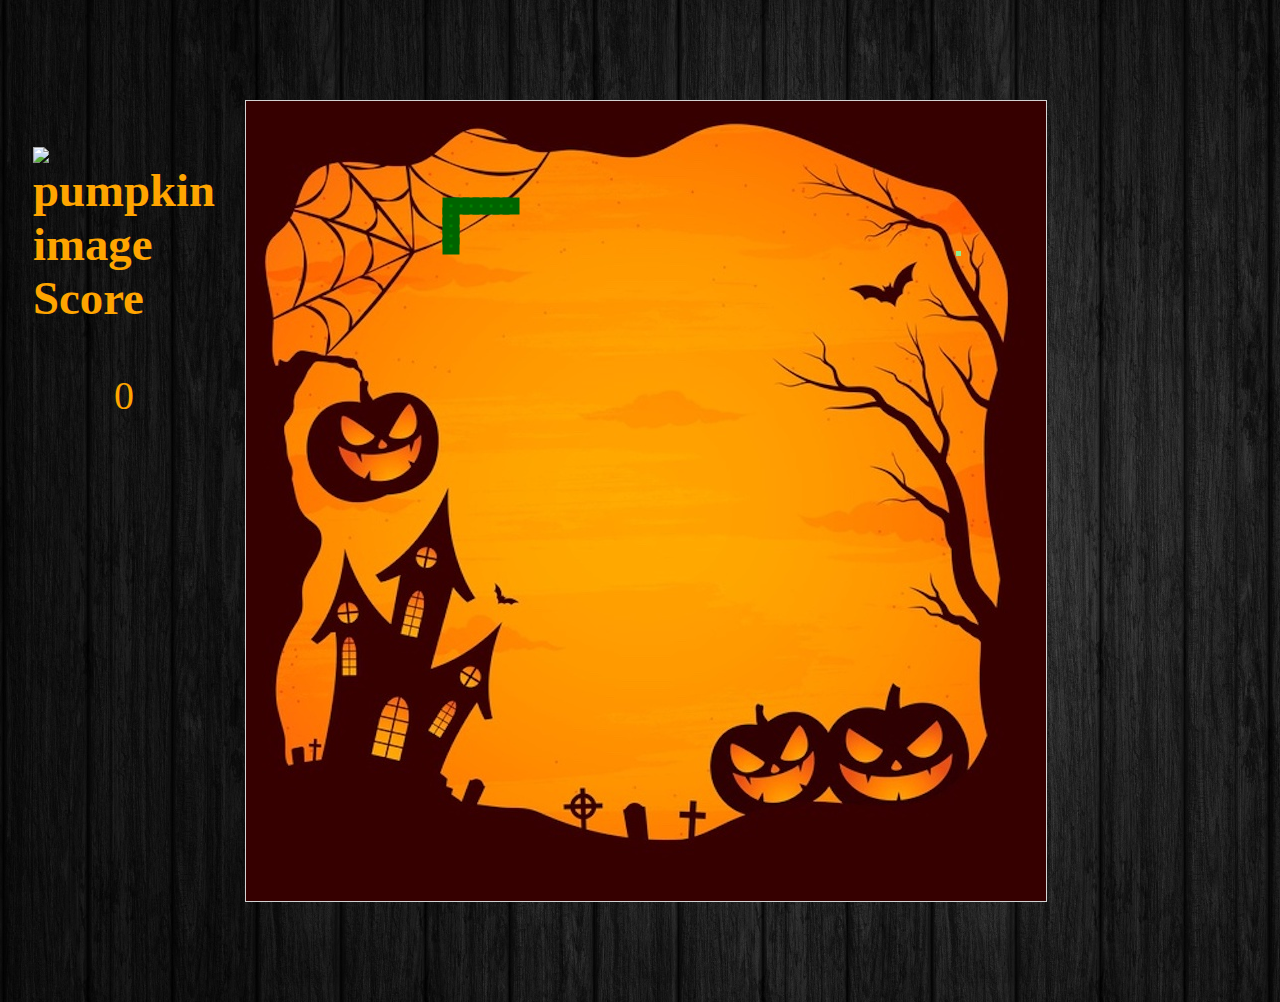
==== index.html @ 5ce37c5a "changes" ====
<!DOCTYPE html>
<html>

<head>
  <title>Snake Game</title>
  <link href="https://fonts.googleapis.com/css?family=Antic+Slab" rel="stylesheet">
  <link rel="stylesheet" href="style.css">

</head>

<body>
  <div id="scoreTable">
    <h3 id="score"><img src=pumpkin.png alt="pumpkin image" width="60" height="60"> Score </h3>
   <p id = "scoreNum">0</p>
  </div>
  <canvas id="snakecanvas" width="800" height="800" style="border:1px solid #d3d3d3;"></canvas>
  <script src="index.js"></script>
</body>

</html>
---- style.css ----
#canvas {
  position: absolute;
  top: 50%;
  left: 50%;
  transform: translate(-50%, -50%);
  background-image: "https://cdn.pixabay.com/photo/2018/10/20/22/22/halloween-3761909_1280.jpg";
}

body{
  display: flex;
  justify-content: center;
  align-content: center;
  background: url('/halloweenbackground.jpg') no-repeat;
  background-size: cover;
  margin: 100px;
  padding-right: 200px
  
}

#scoreTable{
  display: flex;
  flex-direction: column;
  color: orange;
  font-size: 40px;
  padding-right: 30px;
  
} 
#output{
  color: white;
  font-size: 40px;
}

#scoreNum {
  display: flex;
  justify-content: center;
  margin-top: 0px;
}
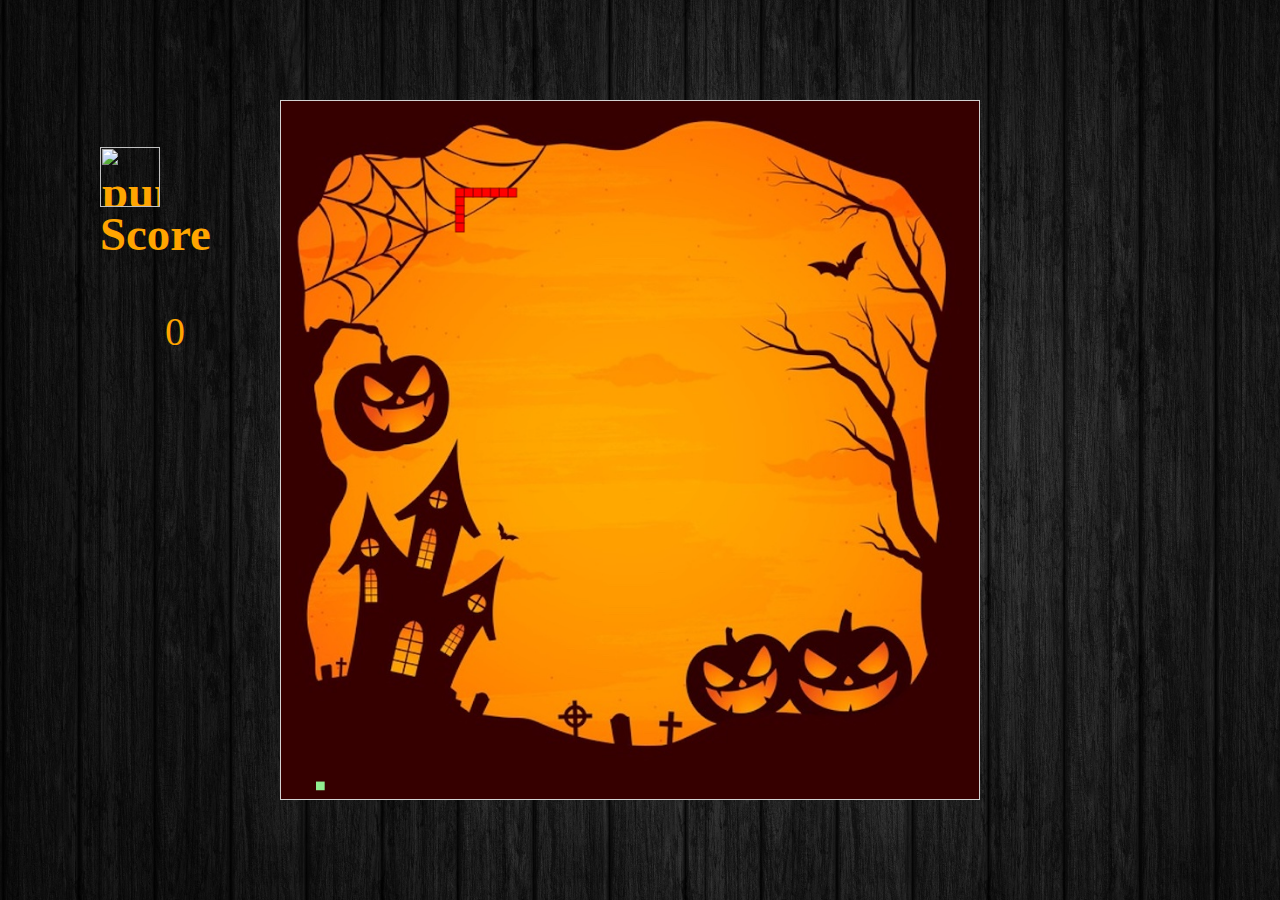
==== commit 9681cd7d: "should be alright now" ====
--- a/index.html
+++ b/index.html
@@ -1,20 +1,15 @@
-<!DOCTYPE html>
 <html>
-
 <head>
   <title>Snake Game</title>
   <link href="https://fonts.googleapis.com/css?family=Antic+Slab" rel="stylesheet">
   <link rel="stylesheet" href="style.css">
-
 </head>
-
 <body>
   <div id="scoreTable">
     <h3 id="score"><img src=pumpkin.png alt="pumpkin image" width="60" height="60"> Score </h3>
    <p id = "scoreNum">0</p>
   </div>
-  <canvas id="snakecanvas" width="800" height="800" style="border:1px solid #d3d3d3;"></canvas>
+  <canvas id="snakecanvas" width="800" height="800" style="border:1px solid #D3D3D3;"></canvas>
   <script src="index.js"></script>
 </body>
-
 </html>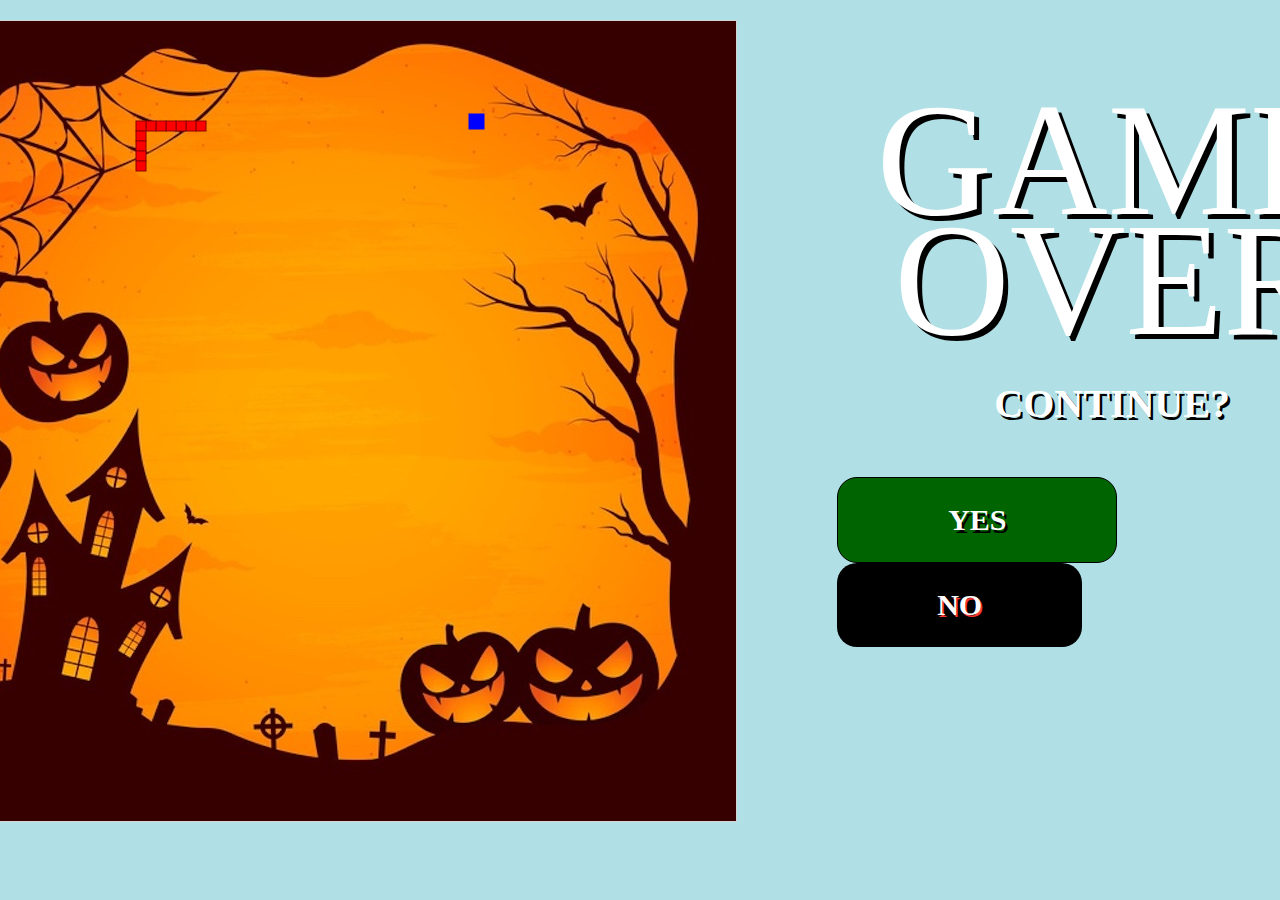
==== commit 5037de63: "fixing prolem" ====
--- a/index.html
+++ b/index.html
@@ -1,15 +1,49 @@
+<!DOCTYPE html>
 <html>
+
 <head>
   <title>Snake Game</title>
   <link href="https://fonts.googleapis.com/css?family=Antic+Slab" rel="stylesheet">
   <link rel="stylesheet" href="style.css">
+
 </head>
+
 <body>
   <div id="scoreTable">
-    <h3 id="score"><img src=pumpkin.png alt="pumpkin image" width="60" height="60"> Score </h3>
-   <p id = "scoreNum">0</p>
+    <h3 id="score"> Score </h3>
+    <img src=pumpkin.png alt="pumpkin image" width="60" height="60">
+
+    <p id="scoreNum">0</p>
   </div>
-  <canvas id="snakecanvas" width="800" height="800" style="border:1px solid #D3D3D3;"></canvas>
+  <canvas id="snakecanvas" width="800" height="800" style="border:1px solid #d3d3d3;"></canvas>
   <script src="index.js"></script>
+
+  <!-- <div class="container">
+    <section class="overlay">
+      <div class="gameOverGrid">
+        <h3 id="gameOver">You lose!</h3>
+      </div>
+      <button class="gameOverGrid btn">Play</button>
+    </section>
+    <section id="gameBoard"></section>
+  </div> -->
+
+  <div id="tudo">
+
+    <div class="gameover">
+    <p> GAME </p>
+    <p> OVER </p>
+    </div>
+  
+    <div class="continue"> <p> CONTINUE? </p> </div>
+  
+    <div class="opcoes">
+      <div class="yes"> <a href="#"> YES </a> </div>
+      <div class="no"> <a href="#"> NO </a> </div>
+    </div>
+
+
+
 </body>
+
 </html>--- a/style.css
+++ b/style.css
@@ -1,9 +1,8 @@
-#canvas {
+#snakeboard {
   position: absolute;
   top: 50%;
   left: 50%;
   transform: translate(-50%, -50%);
-  background-image: "https://cdn.pixabay.com/photo/2018/10/20/22/22/halloween-3761909_1280.jpg";
 }
 
 body{
@@ -12,27 +11,180 @@
   align-content: center;
   background: url('/halloweenbackground.jpg') no-repeat;
   background-size: cover;
-  margin: 100px;
-  padding-right: 200px
-  
+  margin: 20px;
 }
-
 #scoreTable{
-  display: flex;
-  flex-direction: column;
   color: orange;
   font-size: 40px;
-  padding-right: 30px;
-  
 } 
 #output{
   color: white;
   font-size: 40px;
 }
 
-#scoreNum {
-  display: flex;
-  justify-content: center;
-  margin-top: 0px;
-}
 
+@-webkit-keyframes animacao1 { 0% {background: #D62623;}
+							   50% {background: #EE3430;}
+							   100% {background: #FB3733;} }
+
+@-moz-keyframes animacao1 { 0% {background: #D62623;}
+							50% {background: #EE3430;}
+							100% {background: #FB3733;} }
+
+@keyframes animacao1 { 0% {background: #D62623;}
+							   50% {background: #EE3430;}
+							   100% {background: #FB3733;} }
+
+body {background: #B0E0E6;}
+
+#tudo {width: 750px;
+		height: 580px;
+		margin: auto;
+		margin-top: 20px;
+    	border-radius: 40px;
+    	-webkit-animation-name: animacao1;
+		-webkit-animation-duration: 1s;
+		-webkit-animation-timing-function:  linear;
+		-webkit-animation-iteration-count: infinite;
+		-webkit-animation-direction: alternate;
+
+		-moz-animation-name: animacao1;
+		-moz-animation-duration: 1s;
+		-moz-animation-timing-function:  linear;
+		-moz-animation-iteration-count: infinite;
+		-moz-animation-direction: alternate; 
+
+		animation-name: animacao1;
+		animation-duration: 1s;
+		animation-timing-function:  linear;
+		animation-iteration-count: infinite;
+		animation-direction: alternate;}
+
+
+.gameover {width:750px;
+			height: auto;
+			padding-top: 60px;
+			background: none;}
+
+.gameover p {margin-top: 0px;
+			margin-bottom: 0px;
+			font-size: 160px;
+			font-family: 'Black Ops One', cursive;
+			line-height: 120px;
+			text-align: center;
+			text-shadow: 5px 5px #000000;
+			color: #ffffff;}
+
+.continue	{width: 750px;
+			height: auto;
+			padding-top: 40px;}
+
+.continue p {margin-top: 0px;
+			margin-bottom: 0px;
+			text-align: center;
+			font-size: 40px;
+			font-weight: bold;
+			font-family: corbel;
+			color: #ffffff;
+			text-shadow: 2.5px 2.5px #000000;}
+
+.opcoes {width: 550px;
+		height: auto;
+		padding-top: 50px;
+		margin: auto;}
+
+.yes a {text-align: center;
+		font-size: 30px;
+		font-weight: bold;
+		font-family: corbel;
+		color: #ffffff;
+		text-decoration: none;
+		text-shadow: 2.5px 2.5px #000000;
+		padding: 25px 110px 25px 110px;
+    border: 1px solid #000000;
+		border-radius: 20px;
+		background: #006400;
+		margin-right: 30px;
+		float: left;}
+
+
+
+@-webkit-keyframes animacao2 { from {-webkit-transform: scale(1);} 
+								to {-webkit-transform: scale(1.2);} }
+
+@-moz-keyframes animacao2 { from {-moz-transform: scale(1);} 
+								to {-moz-transform: scale(1.1);} }
+
+@keyframes animacao2 { from {transform: scale(1);} 
+								to {transform: scale(1.1);} }
+
+
+.yes a:hover {-webkit-animation-name: animacao2;
+		-webkit-animation-duration: 0.8s;
+		-webkit-animation-timing-function:  linear;
+		-webkit-animation-iteration-count: infinite;
+		-webkit-animation-direction: alternate;
+
+		-moz-animation-name: animacao2;
+		-moz-animation-duration: 0.8s;
+		-moz-animation-timing-function:  linear;
+		-moz-animation-iteration-count: infinite;
+		-moz-animation-direction: alternate;
+
+		animation-name: animacao2;
+		animation-duration: 0.8s;
+		animation-timing-function:  linear;
+		animation-iteration-count: infinite;
+		animation-direction: alternate;}
+
+
+
+.no a {text-align: center;
+	font-size: 30px;
+	font-weight: bold;
+	font-family: corbel;
+	color: #ffffff;
+	text-decoration: none;
+	text-shadow: 1.5px 1.5px #FB3733;
+	padding: 25px 100px 25px 100px;
+	border-radius: 20px;
+	background: #000000;
+	float: left;}
+
+
+@-webkit-keyframes animacao3 { 0% {-webkit-transform: translate(-5px,0px);} 
+							   25% {-webkit-transform: translate(-2.5px, 0px);}
+							   50% {-webkit-transform: translate(0px, 0px);}
+							   75% {-webkit-transform: translate(2.5px, 0px);}
+							   100% {-webkit-transform: translate(5px, 0px);} }
+
+@-moz-keyframes animacao3 { 0% {-moz-transform: translate(-5px,0px);} 
+							   25% {-moz-transform: translate(-2.5px, 0px);}
+							   50% {-moz-transform: translate(0px, 0px);}
+							   75% {-moz-transform: translate(2.5px, 0px);}
+							   100% {-moz-transform: translate(5px, 0px);} }
+
+@keyframes animacao3 { 0% {transform: translate(-5px,0px);} 
+							   25% {transform: translate(-2.5px, 0px);}
+							   50% {transform: translate(0px, 0px);}
+							   75% {transform: translate(2.5px, 0px);}
+							   100% {transform: translate(5px, 0px);} }
+
+
+.no a:hover {-webkit-animation-name: animacao3;
+		-webkit-animation-duration: 0.15s;
+		-webkit-animation-timing-function:  linear;
+		-webkit-animation-iteration-count: infinite;
+		-webkit-animation-direction: alternate;
+
+		-moz-animation-name: animacao3;
+		-moz-animation-duration: 0.15s;
+		-moz-animation-timing-function:  linear;
+		-moz-animation-iteration-count: infinite;
+		-moz-animation-direction: alternate;
+
+		animation-name: animacao3;
+		animation-duration: 0.15s;
+		animation-timing-function:  linear;
+		animation-iteration-count: infinite;
+		animation-direction: alternate;}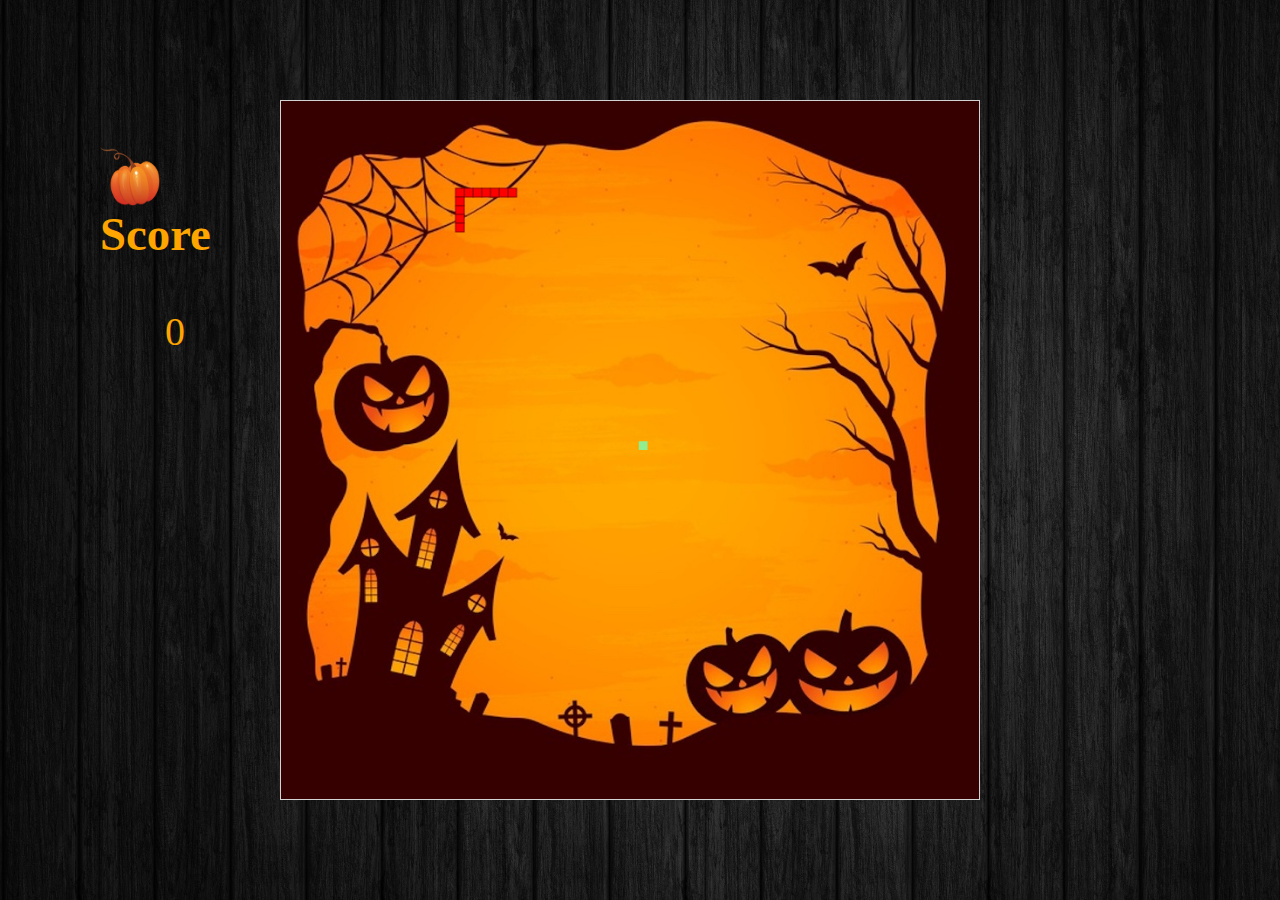
==== commit 45acf5d5: "Merge pull request #2 from codebrokerad/develop1" ====
--- a/index.html
+++ b/index.html
@@ -1,49 +1,15 @@
-<!DOCTYPE html>
 <html>
-
 <head>
   <title>Snake Game</title>
   <link href="https://fonts.googleapis.com/css?family=Antic+Slab" rel="stylesheet">
   <link rel="stylesheet" href="style.css">
-
 </head>
-
 <body>
   <div id="scoreTable">
-    <h3 id="score"> Score </h3>
-    <img src=pumpkin.png alt="pumpkin image" width="60" height="60">
-
-    <p id="scoreNum">0</p>
+    <h3 id="score"><img src=pumpkin.png alt="pumpkin image" width="60" height="60"> Score </h3>
+   <p id = "scoreNum">0</p>
   </div>
-  <canvas id="snakecanvas" width="800" height="800" style="border:1px solid #d3d3d3;"></canvas>
+  <canvas id="snakecanvas" width="800" height="800" style="border:1px solid #D3D3D3;"></canvas>
   <script src="index.js"></script>
-
-  <!-- <div class="container">
-    <section class="overlay">
-      <div class="gameOverGrid">
-        <h3 id="gameOver">You lose!</h3>
-      </div>
-      <button class="gameOverGrid btn">Play</button>
-    </section>
-    <section id="gameBoard"></section>
-  </div> -->
-
-  <div id="tudo">
-
-    <div class="gameover">
-    <p> GAME </p>
-    <p> OVER </p>
-    </div>
-  
-    <div class="continue"> <p> CONTINUE? </p> </div>
-  
-    <div class="opcoes">
-      <div class="yes"> <a href="#"> YES </a> </div>
-      <div class="no"> <a href="#"> NO </a> </div>
-    </div>
-
-
-
 </body>
-
 </html>--- a/style.css
+++ b/style.css
@@ -1,8 +1,9 @@
-#snakeboard {
+#canvas {
   position: absolute;
   top: 50%;
   left: 50%;
   transform: translate(-50%, -50%);
+  background-image: "https://cdn.pixabay.com/photo/2018/10/20/22/22/halloween-3761909_1280.jpg";
 }
 
 body{
@@ -11,180 +12,27 @@
   align-content: center;
   background: url('/halloweenbackground.jpg') no-repeat;
   background-size: cover;
-  margin: 20px;
+  margin: 100px;
+  padding-right: 200px
+  
 }
+
 #scoreTable{
+  display: flex;
+  flex-direction: column;
   color: orange;
   font-size: 40px;
+  padding-right: 30px;
+  
 } 
 #output{
   color: white;
   font-size: 40px;
 }
 
+#scoreNum {
+  display: flex;
+  justify-content: center;
+  margin-top: 0px;
+}
 
-@-webkit-keyframes animacao1 { 0% {background: #D62623;}
-							   50% {background: #EE3430;}
-							   100% {background: #FB3733;} }
-
-@-moz-keyframes animacao1 { 0% {background: #D62623;}
-							50% {background: #EE3430;}
-							100% {background: #FB3733;} }
-
-@keyframes animacao1 { 0% {background: #D62623;}
-							   50% {background: #EE3430;}
-							   100% {background: #FB3733;} }
-
-body {background: #B0E0E6;}
-
-#tudo {width: 750px;
-		height: 580px;
-		margin: auto;
-		margin-top: 20px;
-    	border-radius: 40px;
-    	-webkit-animation-name: animacao1;
-		-webkit-animation-duration: 1s;
-		-webkit-animation-timing-function:  linear;
-		-webkit-animation-iteration-count: infinite;
-		-webkit-animation-direction: alternate;
-
-		-moz-animation-name: animacao1;
-		-moz-animation-duration: 1s;
-		-moz-animation-timing-function:  linear;
-		-moz-animation-iteration-count: infinite;
-		-moz-animation-direction: alternate; 
-
-		animation-name: animacao1;
-		animation-duration: 1s;
-		animation-timing-function:  linear;
-		animation-iteration-count: infinite;
-		animation-direction: alternate;}
-
-
-.gameover {width:750px;
-			height: auto;
-			padding-top: 60px;
-			background: none;}
-
-.gameover p {margin-top: 0px;
-			margin-bottom: 0px;
-			font-size: 160px;
-			font-family: 'Black Ops One', cursive;
-			line-height: 120px;
-			text-align: center;
-			text-shadow: 5px 5px #000000;
-			color: #ffffff;}
-
-.continue	{width: 750px;
-			height: auto;
-			padding-top: 40px;}
-
-.continue p {margin-top: 0px;
-			margin-bottom: 0px;
-			text-align: center;
-			font-size: 40px;
-			font-weight: bold;
-			font-family: corbel;
-			color: #ffffff;
-			text-shadow: 2.5px 2.5px #000000;}
-
-.opcoes {width: 550px;
-		height: auto;
-		padding-top: 50px;
-		margin: auto;}
-
-.yes a {text-align: center;
-		font-size: 30px;
-		font-weight: bold;
-		font-family: corbel;
-		color: #ffffff;
-		text-decoration: none;
-		text-shadow: 2.5px 2.5px #000000;
-		padding: 25px 110px 25px 110px;
-    border: 1px solid #000000;
-		border-radius: 20px;
-		background: #006400;
-		margin-right: 30px;
-		float: left;}
-
-
-
-@-webkit-keyframes animacao2 { from {-webkit-transform: scale(1);} 
-								to {-webkit-transform: scale(1.2);} }
-
-@-moz-keyframes animacao2 { from {-moz-transform: scale(1);} 
-								to {-moz-transform: scale(1.1);} }
-
-@keyframes animacao2 { from {transform: scale(1);} 
-								to {transform: scale(1.1);} }
-
-
-.yes a:hover {-webkit-animation-name: animacao2;
-		-webkit-animation-duration: 0.8s;
-		-webkit-animation-timing-function:  linear;
-		-webkit-animation-iteration-count: infinite;
-		-webkit-animation-direction: alternate;
-
-		-moz-animation-name: animacao2;
-		-moz-animation-duration: 0.8s;
-		-moz-animation-timing-function:  linear;
-		-moz-animation-iteration-count: infinite;
-		-moz-animation-direction: alternate;
-
-		animation-name: animacao2;
-		animation-duration: 0.8s;
-		animation-timing-function:  linear;
-		animation-iteration-count: infinite;
-		animation-direction: alternate;}
-
-
-
-.no a {text-align: center;
-	font-size: 30px;
-	font-weight: bold;
-	font-family: corbel;
-	color: #ffffff;
-	text-decoration: none;
-	text-shadow: 1.5px 1.5px #FB3733;
-	padding: 25px 100px 25px 100px;
-	border-radius: 20px;
-	background: #000000;
-	float: left;}
-
-
-@-webkit-keyframes animacao3 { 0% {-webkit-transform: translate(-5px,0px);} 
-							   25% {-webkit-transform: translate(-2.5px, 0px);}
-							   50% {-webkit-transform: translate(0px, 0px);}
-							   75% {-webkit-transform: translate(2.5px, 0px);}
-							   100% {-webkit-transform: translate(5px, 0px);} }
-
-@-moz-keyframes animacao3 { 0% {-moz-transform: translate(-5px,0px);} 
-							   25% {-moz-transform: translate(-2.5px, 0px);}
-							   50% {-moz-transform: translate(0px, 0px);}
-							   75% {-moz-transform: translate(2.5px, 0px);}
-							   100% {-moz-transform: translate(5px, 0px);} }
-
-@keyframes animacao3 { 0% {transform: translate(-5px,0px);} 
-							   25% {transform: translate(-2.5px, 0px);}
-							   50% {transform: translate(0px, 0px);}
-							   75% {transform: translate(2.5px, 0px);}
-							   100% {transform: translate(5px, 0px);} }
-
-
-.no a:hover {-webkit-animation-name: animacao3;
-		-webkit-animation-duration: 0.15s;
-		-webkit-animation-timing-function:  linear;
-		-webkit-animation-iteration-count: infinite;
-		-webkit-animation-direction: alternate;
-
-		-moz-animation-name: animacao3;
-		-moz-animation-duration: 0.15s;
-		-moz-animation-timing-function:  linear;
-		-moz-animation-iteration-count: infinite;
-		-moz-animation-direction: alternate;
-
-		animation-name: animacao3;
-		animation-duration: 0.15s;
-		animation-timing-function:  linear;
-		animation-iteration-count: infinite;
-		animation-direction: alternate;}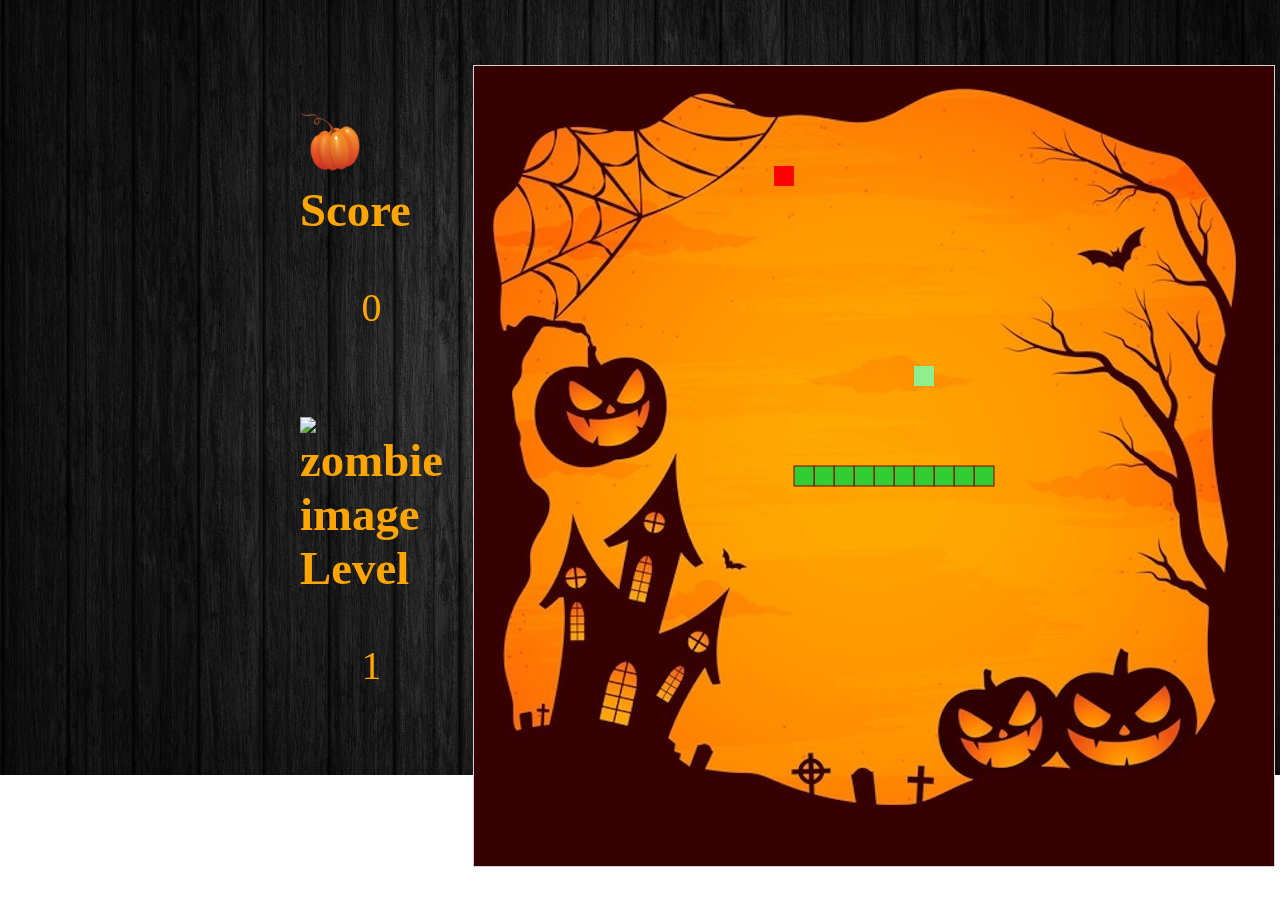
==== commit 6e47669c: "latest changes" ====
--- a/index.html
+++ b/index.html
@@ -1,15 +1,27 @@
+<!DOCTYPE html>
 <html>
+
 <head>
   <title>Snake Game</title>
-  <link href="https://fonts.googleapis.com/css?family=Antic+Slab" rel="stylesheet">
   <link rel="stylesheet" href="style.css">
 </head>
+
 <body>
-  <div id="scoreTable">
-    <h3 id="score"><img src=pumpkin.png alt="pumpkin image" width="60" height="60"> Score </h3>
-   <p id = "scoreNum">0</p>
+ 
+
+  <div id="overalTable">
+    <div id="scoreTable">
+      <h3 id="score"><img src=pumpkin.png alt="pumpkin image" width="60" height="60"> Score </h3>
+      <p id="scoreNum">0</p>
+    </div>
+    <div id="levelTable">
+      <h3 id="level"><img src=zombie2.jpeg alt="zombie image" width="60" height="60"> Level </h3>
+      <p id="levelNum">1</p>
+    </div>
   </div>
   <canvas id="snakecanvas" width="800" height="800" style="border:1px solid #D3D3D3;"></canvas>
   <script src="index.js"></script>
+
 </body>
+
 </html>--- a/style.css
+++ b/style.css
@@ -1,3 +1,12 @@
+@font-face {
+  font-family: "Lunacy";
+  src: url("https://raw.githubusercontent.com/WebDevSimplified/Mix-Or-Match/master/Assets/Fonts/Lunacy.woff") format("woff"), url("https://raw.githubusercontent.com/WebDevSimplified/Mix-Or-Match/master/Assets/Fonts/Lunacy.woff2") format("woff2");
+
+  font-family: "Creepy";
+  src: url("https://raw.githubusercontent.com/WebDevSimplified/Mix-Or-Match/master/Assets/Fonts/Creepy.woff?raw=true") format("woff"), url("https://raw.githubusercontent.com/WebDevSimplified/Mix-Or-Match/master/Assets/Fonts/Creepy.woff2?raw=true") format("woff2");
+
+}
+
 #canvas {
   position: absolute;
   top: 50%;
@@ -10,14 +19,16 @@
   display: flex;
   justify-content: center;
   align-content: center;
+  position: fixed;
   background: url('/halloweenbackground.jpg') no-repeat;
   background-size: cover;
-  margin: 100px;
-  padding-right: 200px
+  margin-left: 300px;
+  margin-top: 65px;
+  padding-right: 200px;
   
 }
 
-#scoreTable{
+#overalTable{
   display: flex;
   flex-direction: column;
   color: orange;
@@ -34,5 +45,18 @@
   display: flex;
   justify-content: center;
   margin-top: 0px;
+  
 }
 
+#levelNum {
+  display: flex;
+  justify-content: center;
+  margin-top: 0px;
+  
+}
+
+
+.element{
+  height: 50vh; /* Would mean 50% of Viewport height */
+  width:  75vw; /* Would mean 75% of Viewport width*/
+}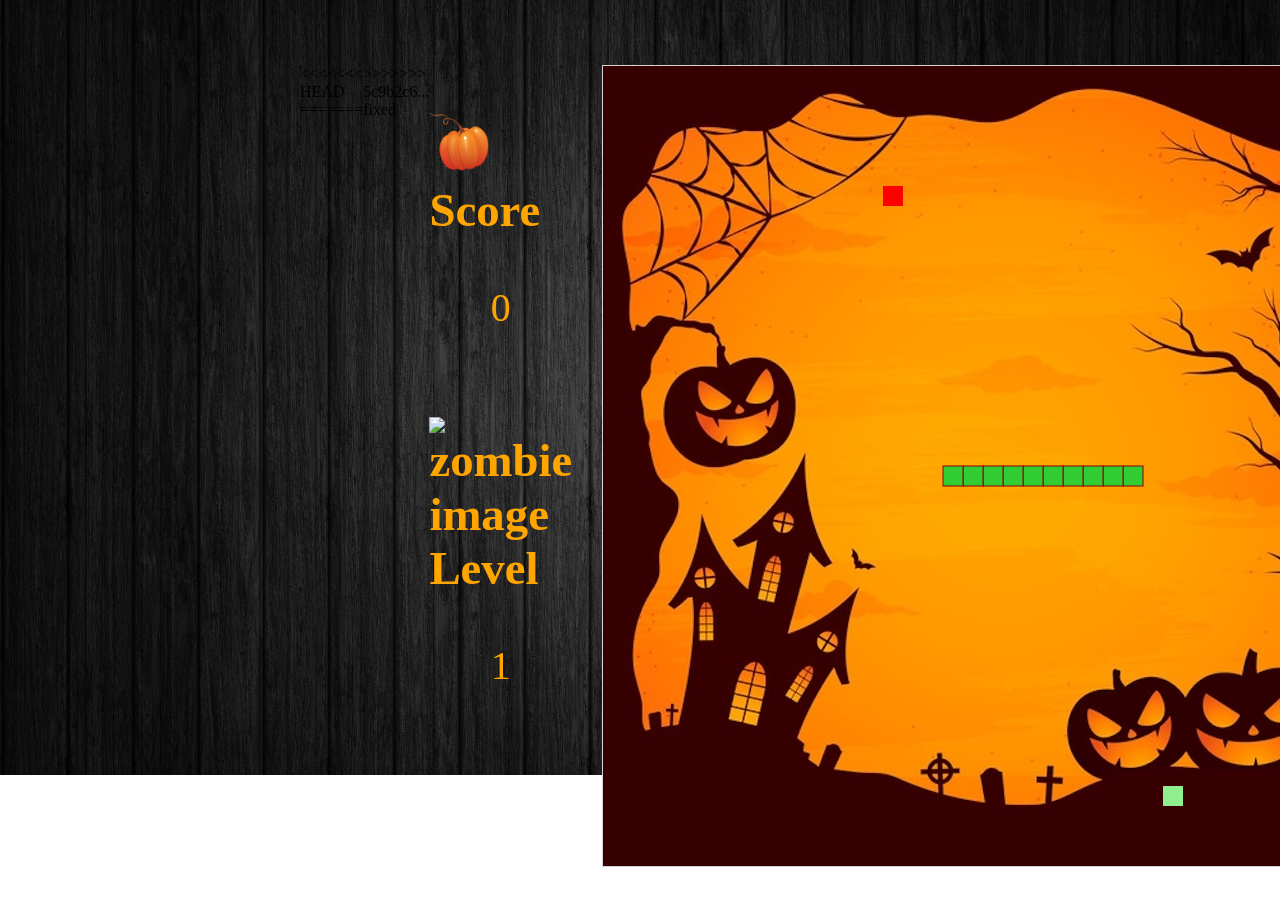
==== commit 9aa99d13: "rebasing" ====
--- a/index.html
+++ b/index.html
@@ -3,24 +3,30 @@
 
 <head>
   <title>Snake Game</title>
-  <link rel="stylesheet" href="style.css">
+
+  <link rel="stylesheet" href="./style.css">
 </head>
 
 <body>
+<<<<<<< HEAD
+=======
+
+  <div></div>
+>>>>>>> 5c9b2c6... fixed
  
 
   <div id="overalTable">
     <div id="scoreTable">
-      <h3 id="score"><img src=pumpkin.png alt="pumpkin image" width="60" height="60"> Score </h3>
+      <h3 id="score"><img src="pumpkin.png" alt="pumpkin image" width="60" height="60"> Score </h3>
       <p id="scoreNum">0</p>
     </div>
     <div id="levelTable">
-      <h3 id="level"><img src=zombie2.jpeg alt="zombie image" width="60" height="60"> Level </h3>
+      <h3 id="level"><img src="zombie2.jpeg" alt="zombie image" width="60" height="60"> Level </h3>
       <p id="levelNum">1</p>
     </div>
   </div>
   <canvas id="snakecanvas" width="800" height="800" style="border:1px solid #D3D3D3;"></canvas>
-  <script src="index.js"></script>
+  <script src="./index.js"></script>
 
 </body>
 
--- a/style.css
+++ b/style.css
@@ -59,4 +59,12 @@
 .element{
   height: 50vh; /* Would mean 50% of Viewport height */
   width:  75vw; /* Would mean 75% of Viewport width*/
+}
+
+#score{
+  font-family: Creepy, serif;
+}
+
+#level{
+  font-family: Creepy, serif;
 }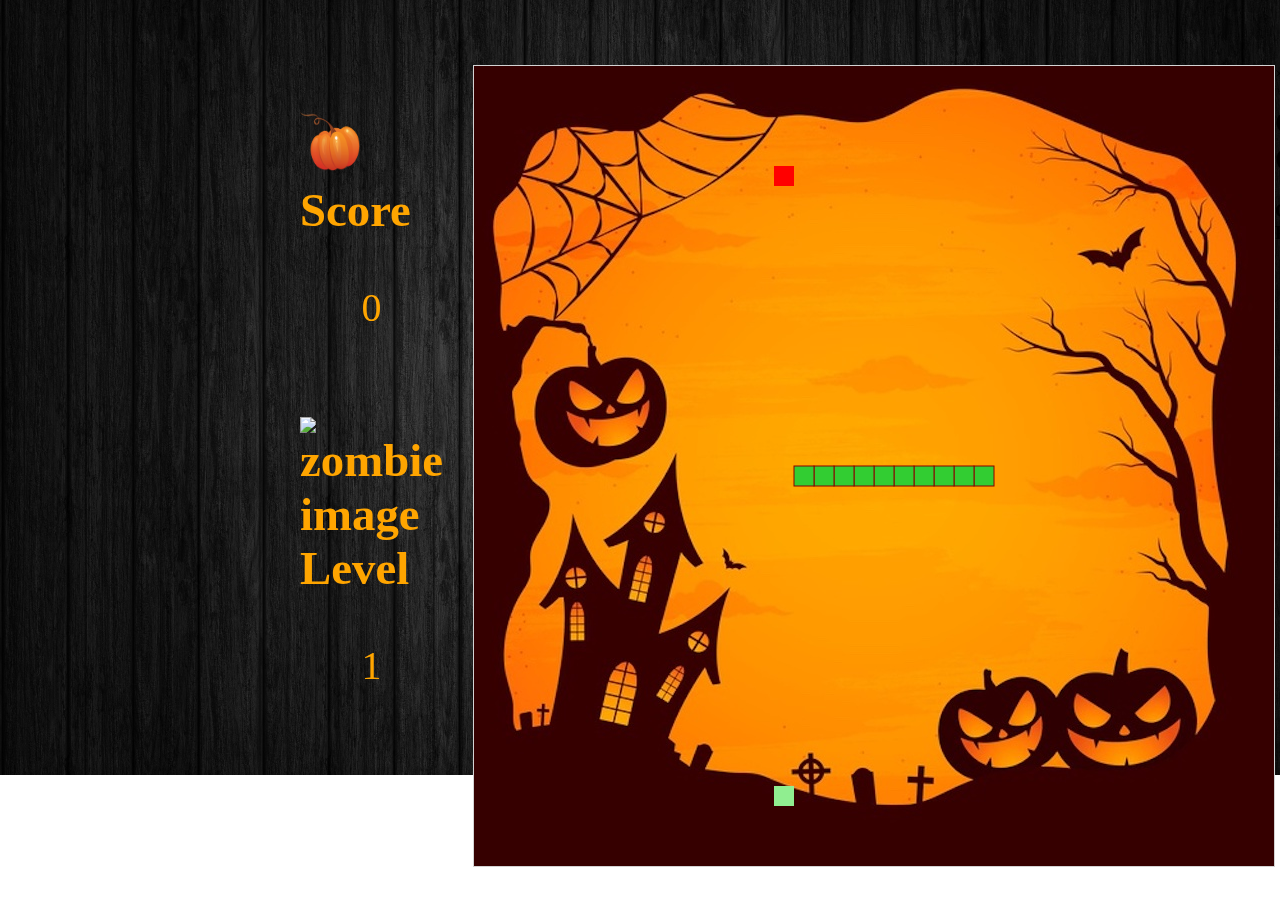
==== commit 9da06f1e: "added alert for game over" ====
--- a/index.html
+++ b/index.html
@@ -8,11 +8,8 @@
 </head>
 
 <body>
-<<<<<<< HEAD
-=======
 
   <div></div>
->>>>>>> 5c9b2c6... fixed
  
 
   <div id="overalTable">
@@ -28,6 +25,16 @@
   <canvas id="snakecanvas" width="800" height="800" style="border:1px solid #D3D3D3;"></canvas>
   <script src="./index.js"></script>
 
+
+  <!-- popup -->
+  <div class="modal">
+    <div class="modal-content">
+        <span class="close-button">×</span>
+        <h1>Game Over</h1>
+        <h3>Click to Restart</h3>
+    </div>
+
+  </div>
 </body>
 
 </html>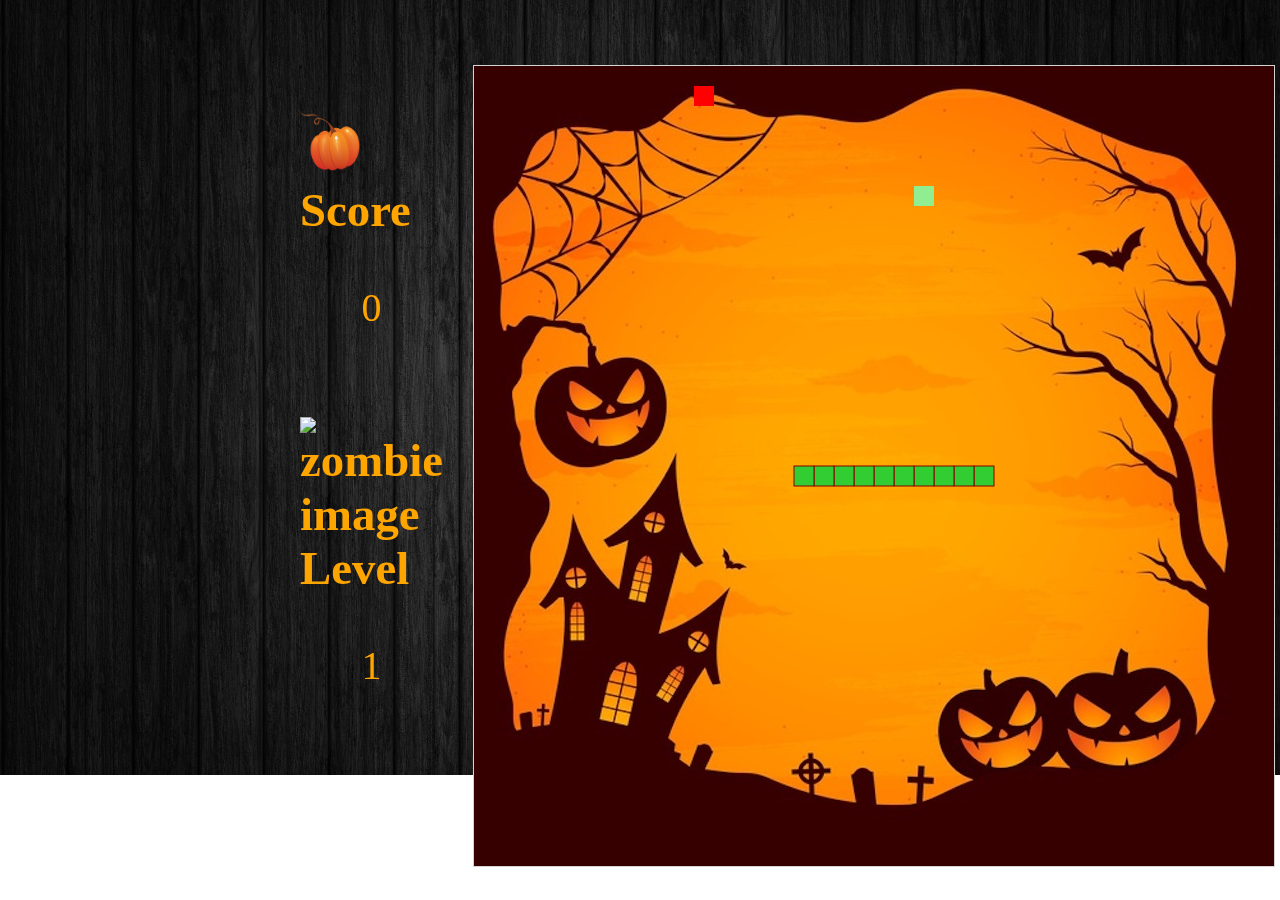
==== commit 02d02cc1: "Merge pull request #6 from codebrokerad/dev-ceyda" ====
--- a/index.html
+++ b/index.html
@@ -21,7 +21,7 @@
       <h3 id="level"><img src="zombie2.jpeg" alt="zombie image" width="60" height="60"> Level </h3>
       <p id="levelNum">1</p>
     </div>
-  </div>
+  </div> 
   <canvas id="snakecanvas" width="800" height="800" style="border:1px solid #D3D3D3;"></canvas>
   <script src="./index.js"></script>
 
--- a/style.css
+++ b/style.css
@@ -1,7 +1,4 @@
 @font-face {
-  font-family: "Lunacy";
-  src: url("https://raw.githubusercontent.com/WebDevSimplified/Mix-Or-Match/master/Assets/Fonts/Lunacy.woff") format("woff"), url("https://raw.githubusercontent.com/WebDevSimplified/Mix-Or-Match/master/Assets/Fonts/Lunacy.woff2") format("woff2");
-
   font-family: "Creepy";
   src: url("https://raw.githubusercontent.com/WebDevSimplified/Mix-Or-Match/master/Assets/Fonts/Creepy.woff?raw=true") format("woff"), url("https://raw.githubusercontent.com/WebDevSimplified/Mix-Or-Match/master/Assets/Fonts/Creepy.woff2?raw=true") format("woff2");
 
@@ -67,4 +64,47 @@
 
 #level{
   font-family: Creepy, serif;
+}
+
+/* popup */
+
+.modal {
+  position: fixed;
+  left: 0;
+  top: 0;
+  width: 100%;
+  height: 100%;
+  background-color: rgba(0, 0, 0, 0.5);
+  opacity: 0;
+  visibility: hidden;
+  transform: scale(1.1);
+  transition: visibility 0s linear 0.25s, opacity 0.25s 0s, transform 0.25s;
+}
+.modal-content {
+  position: absolute;
+  top: 50%;
+  left: 50%;
+  transform: translate(-50%, -50%);
+  background-color: white;
+  padding: 1rem 1.5rem;
+  width: 24rem;
+  border-radius: 0.5rem;
+}
+.close-button {
+  float: right;
+  width: 1.5rem;
+  line-height: 1.5rem;
+  text-align: center;
+  cursor: pointer;
+  border-radius: 0.25rem;
+  background-color: lightgray;
+}
+.close-button:hover {
+  background-color: darkgray;
+}
+.show-modal {
+  opacity: 1;
+  visibility: visible;
+  transform: scale(1.0);
+  transition: visibility 0s linear 0s, opacity 0.25s 0s, transform 0.25s;
 }